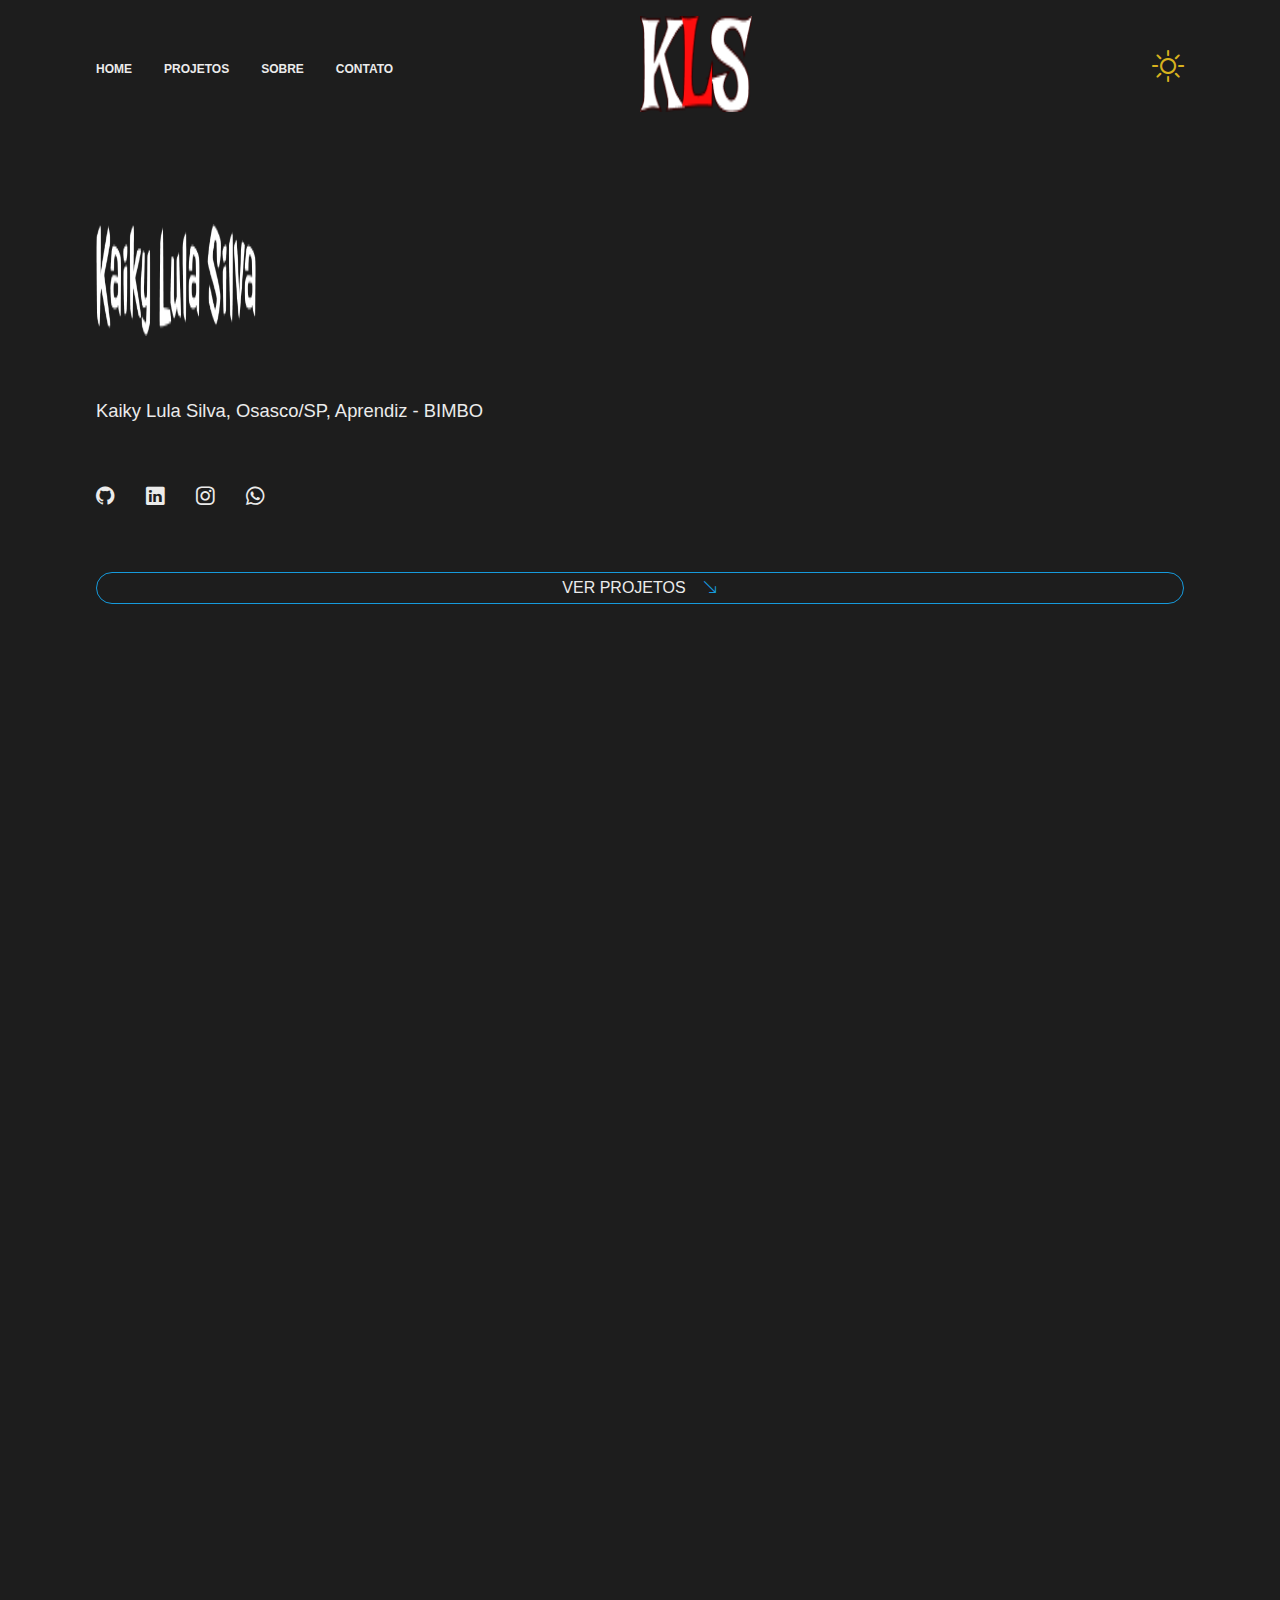
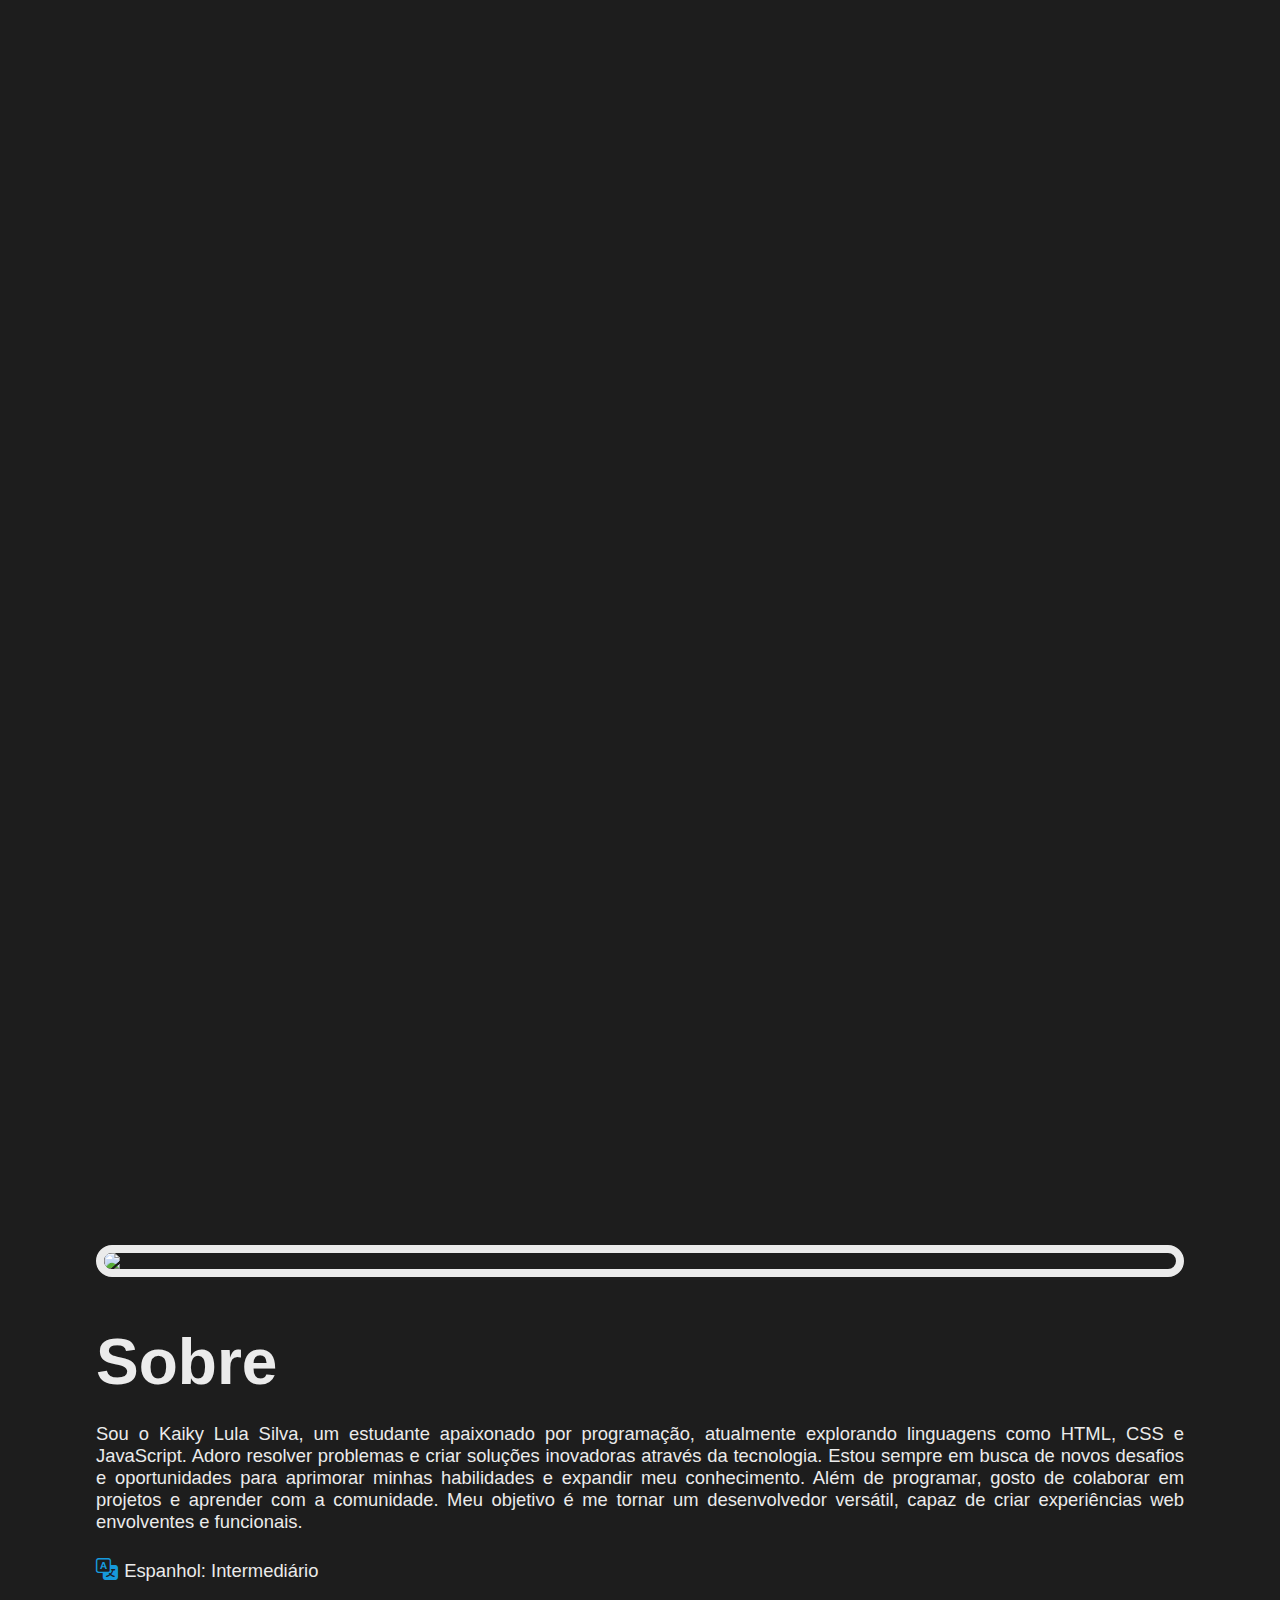
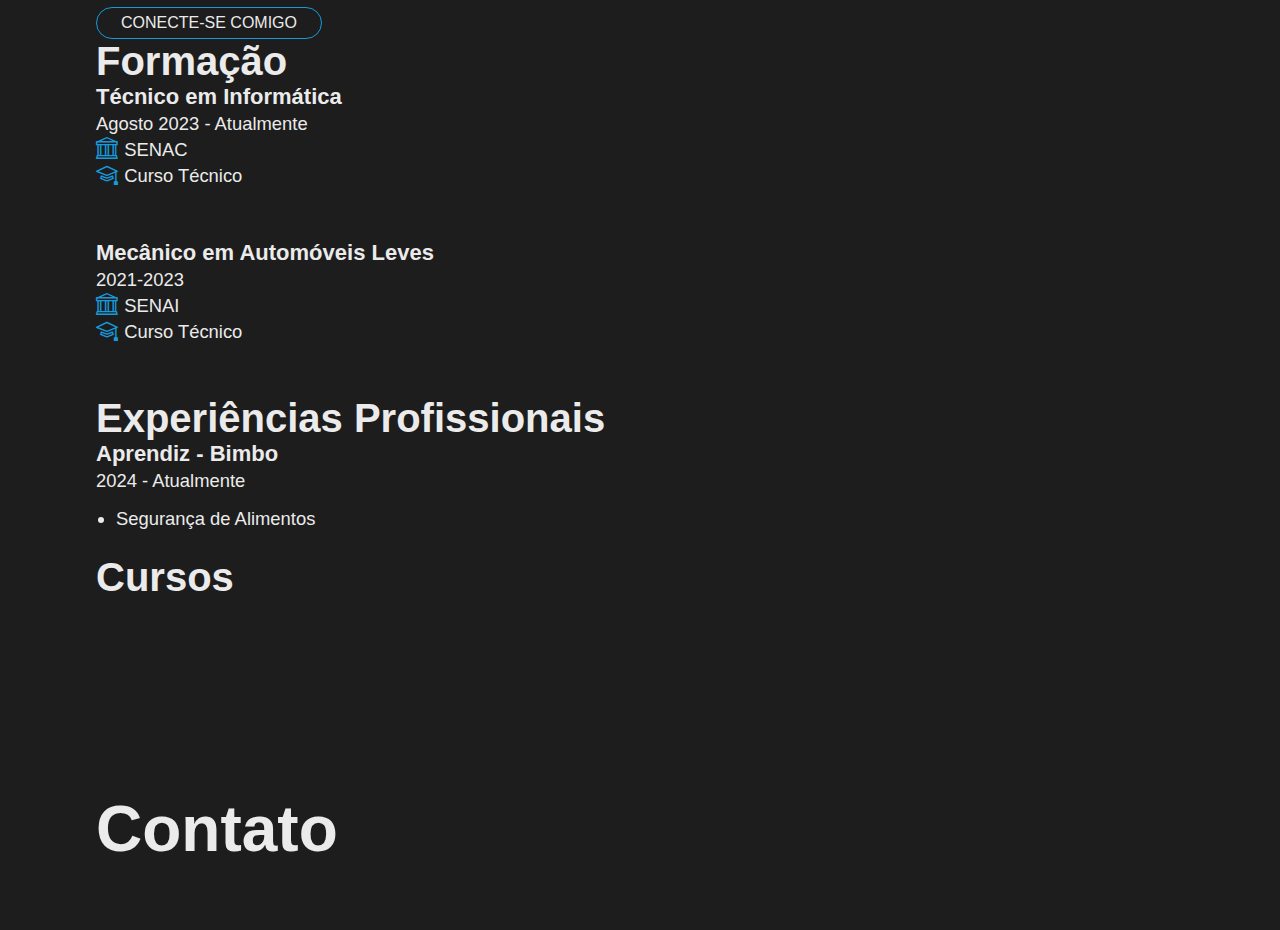
==== ThiagoSilva-main/ThiagoSilva-main/index.html @ 33fe90fb "Add files via upload" ====
<!DOCTYPE html>
<html lang="pt-br" data-theme="dark">

<head> <!-- Serve para colocar links  -->
  <meta charset="UTF-8" />
  <meta name="viewport" content="width=device-width, initial-scale=1.0" />
  <title>Kaiky Lula Silva🎭 | Meu website</title>
  <!-- style.css -->
  <link rel="stylesheet" href="css/estilo.css">
 
  <!-- ICONS -->
  <link rel="stylesheet" href="https://cdn.jsdelivr.net/npm/bootstrap-icons@1.11.3/font/bootstrap-icons.min.css">  <!-- bootstrap icons, aqui vinculei a plataforma do bootstrap, para utilizar os icones. Isso seria uma API. -->
  <!-- ICONS -->
  <link href='https://unpkg.com/boxicons@2.1.4/css/boxicons.min.css' rel='stylesheet'>
  <!-- AOS CSS -->
  <link href="https://unpkg.com/aos@2.3.1/dist/aos.css" rel="stylesheet">
</head>



<body>
  <header id="header">
    <!--Navegation-->

    <nav class="header-nav">
      <!-- Menu desktop, "nav" serve para criar um menu de navegação ou divisões de conteúdo . -->
      <ul class="menu menu-principal">
        <li class="menu-item">
          <a href="#home" class="menu-link">
            <span class="menu-text"> Home
            </span>
          </a>
        </li>

        <li class="menu-item">
          <a href="#projetos" class="menu-link">
            <span class="menu-text"> Projetos </span>
          </a>
        </li>

        <li class="menu-item">
          <a href="#sobre" class="menu-link">

            <span class="menu-text"> Sobre

            </span>
          </a>

        </li>

        <li class="menu-item">
          <a href="#contato" class="menu-link">
            <span class="menu-text"> Contato

            </span>
          </a>

        </li>



      </ul>
      <!-- Apertando ALT, SHIFT, A(COMANDO DE COMENTARIO) -->
    </nav>
    <!-- Fim header -->

    <!-- LOGO -->
    <div class="header-logo">
      <a href="#home">
        <img class="logo" src="Imagens/KLS (1).png" alt="Logo de imagem branca nada importante aqui">
      </a>
    </div>

    <div class="header-toggle">
      <i id="toggleTheme" class="bi bi-sun"> </i>
    </div>
  </header> <!-- fim cabeçalho -->

  <!-- menu mobile -->
  <nav class="nav-mobile">
    <ul class="menu menu-mobile">

      <li class="menu-item">
        <a href="" class="menu-link active">
          <i class="menu-icon bi bi-house-door"> </i>
          <span class="menu-text"> Home </span>
        </a>
      </li>



      <li class="menu-item">
        <a href="#projetos" class="menu-link">
          <i class="menu-icon bi bi-window-stack"> </i>
          <span class="menu-text"> Projetos </span>
        </a>
      </li>

      <li class="menu-item">
        <a href="#sobre" class="menu-link">
          <i class="menu-icon bi bi-person"> </i>
          <span class="menu-text"> Sobre </span>
        </a>
      </li>

      <li class="menu-item">
        <a href="" class="menu-link">
          <i class="menu-icon bi-telephone"> </i>
          <span class="menu-text"> Contato </span>
        </a>
      </li>

    </ul>
  </nav> <!-- Fim menu mobile. Nav serve para criar um menu de navegação ou divisões de conteúdo -->


  <main id="home"> <!--menu principal ou resumo-->
    <div class="header-logo">


    </div>

    <div class="main-content">
      <img class="main-content" src="Imagens/Kaiky Lula Silva.png"
        alt="Logo de imagem branca nada importante aqui">
      </a>
    </div>
    <!--Titulo e slogan-->
    <p>Kaiky Lula Silva, Osasco/SP, Aprendiz - BIMBO</p>

    <ul class="menu menu-social">



      <li>
        <a href="https://github.com/Kazinn-69/kaiky_lula" target="_blank">
          <!--  o "Target" serve para entrar em um link externo -->
          <i class="menu-github bi bi-github">

          </i> <!-- esse "i" é para colocar ícone
 -->

        </a>
      </li>


      <li>
        <a href="https://www.linkedin.com/in/thiago-matos-811953272" target="_blank">
          <i class="menu-linkedin bi bi-linkedin">
          </i>
        </a>
      </li>


      <li>
        <a href="https://www.instagram.com/kzin.yzo/" target="_blank">
          <i class="menu-insta bi bi-instagram">

          </i>

        </a>
      </li>

      <li>
        <a href="https://wa.me/+5511970584812" target="_blank">
          <i class="menu-whatsapp bi bi-whatsapp">

          </i>

        </a>
      </li>
    </ul> <!-- Fim Redes Sociais -->

    <a href="#projetos">

      <button class="btn btn-primary "><!--  "btn" é para todos botões receberem a mesma função
Ver Projetos -->
        <span>Ver Projetos</span> <!--"span" é para colocar pequenos textos
-->
        <i class="bi bi-arrow-down-right"></i>
      </button>
    </a>

    <div class="video">
      <iframe src="https://www.youtube.com/embed/a63jpBsVZYw?si=Q94u4FNM7-IfhtXP" title="YouTube video player"
        frameborder="0"
        allow="accelerometer; autoplay; clipboard-write; encrypted-media; gyroscope; picture-in-picture; web-share"
        referrerpolicy="strict-origin-when-cross-origin" allowfullscreen></iframe>

    </div>

    </div>


  </main>
  <section id="projetos" class="projetos">
    <h2 data-aos="fade-right" data-aos-offset="600" data-aos-easing="ease-in-sine"> Projetos </h2>

    <div class="projetos-container">

      <!-- primeiro projeto -->
      <div class="projeto-card ">

        <img data-aos="fade-right" data-aos-offset="500" data-aos-easing="ease-in-sine"
          src="Imagens/projetos/games-store.jpg" alt="" class="card-cover">

        <div class="card-body" data-aos="fade-right" data-aos-offset="300" data-aos-easing="ease-in-sine">

          <h3 class="card-title"> Store of the Games</h3>

          <p class="card-item"> Loja de Games Online </p>

          <ul class="card-lista">


            <ol class="card-item">
              <i class="bi bi-nintendo-switch bi-ni"></i>
              Jogos Nintendo Switch
            </ol>

            <ol class="card-item">
              <i class="bi bi-playstation bi-ps"></i>
              Jogos PS5
            </ol>

            <ol class="card-item">
              <i class="bi bi-xbox bi-x"></i>
              Jogos XBOX Series X
            </ol>


          </ul>

          <div class="card-button">

            <button class="btn btn-primary">

              <a href="https://store.steampowered.com/?l=portuguese" target="_blank">
                <!-- aqui é responsável por abrir uma nova guia ao clicar no botão -->
                <span>Ver Loja</span>
                <i class="bi bi-arrow-up-right"> </i>
              </a>

            </button>

            <button class="btn">
              <a href="https://github.com/Kazinn-69/kaiky_lula" target="_blank">
                <span>Repositório</span>
              </a>
            </button>

          </div> <!-- fim card button -->


        </div> <!-- fim card body -->

      </div> <!-- fim do projeto 1 -->


      <!-- segundo projeto -->
      <div class="projeto-card card-reverse" data-aos="fade-right" data-aos-offset="500" data-aos-easing="ease-in-sine">

        <img src="Imagens/projetos/josisbox.jpg" alt="" class="card-cover">

        <div class="card-body">

          <h3 class="card-title"> Bo0ks Store</h3>

          <p class="card-item"> Loja online de venda de livros. </p>

          <ul class="card-lista">

            <ol class="card-item">
              <i class="bi bi-book bi-b"></i>
              Diário de um banana
            </ol>

            <ol class="card-item">
              <i class="bi bi-book bi-l"></i>
              Lovecraft
            </ol>

            <ol class="card-item">
              <i class="bi bi-magic bi-h"></i>
              Harry Potter
            </ol>


          </ul>

          <div class="card-button">

            <button class="btn btn-primary">

              <a href="https://www.amazon.com.br/Livros/b/?ie=UTF8&node=6740748011&ref_=nav_cs_books&discounts-widget=%2522%257B%255C%2522state%255C%2522%253A%257B%255C%2522refinementFilters%255C%2522%253A%257B%257D%257D%252C%255C%2522version%255C%2522%253A1%257D%2522"
                target="_blank"> <!-- aqui é responsável por abrir uma nova guia ao clicar no botão -->
                <span>Ver Catálogo</span>
                <i class="bi bi-arrow-up-right"> </i>
              </a>

            </button>

            <button class="btn">
              <a href="https://github.com/Kazinn-69/kaiky_lula" target="_blank">
                <span>Repositório</span>
              </a>
            </button>

          </div> <!-- fim card button -->


        </div> <!-- fim card body -->

      </div> <!-- fim do projeto 2 -->
      <!-- primeiro projeto -->
      <div class="projeto-card" data-aos="fade-right" data-aos-offset="500" data-aos-easing="ease-in-sine">

        <img src="Imagens/Captura de tela.png" alt="" class="card-cover">


        <div class="card-body">

          <h3 class="card-title"> Portifólio pessoal</h3>

          <p class="card-item">Meu Portifólio</p>

          <ul class="card-lista">


            <ol class="card-item">
              <i class="bi bi-nintendo-switch bi-ni"></i>
              Programador de C++
            </ol>

            <ol class="card-item">
              <i class="bi bi-playstation bi-ps"></i>
              Programador de Design website (HTML e CSS)
            </ol>

            <ol class="card-item">
              <i class="bi bi-xbox bi-x"></i>
              Programador de python
            </ol>


          </ul>

          <div class="card-button">

            <button class="btn btn-primary">

              <a href="https://store.steampowered.com/?l=portuguese" target="_blank">
                <!-- aqui é responsável por abrir uma nova guia ao clicar no botão -->
                <span>Ver Loja</span>
                <i class="bi bi-arrow-up-right"> </i>
              </a>

            </button>

            <button class="btn">
              <a href="https://github.com/Kazinn-69/kaiky_lula" target="_blank">
                <span>Repositório</span>
              </a>
            </button>

          </div> <!-- fim card button -->


        </div> <!-- fim card body -->

      </div> <!-- fim do projeto 3 -->

    </div> <!-- fim projeto container -->

  </section>


  <section id="sobre" class="sobre">

    <img class="sobre-logo" src="Imagens/3d-rendering-kid-playing-digital-game.jpg">

    <div class="sobre-descricao">




    </div>

    <h2> Sobre </h2>
    <p>Sou o Kaiky Lula Silva, um estudante apaixonado por programação, atualmente explorando linguagens como HTML, CSS e
      JavaScript. Adoro resolver problemas e criar soluções inovadoras através da tecnologia. Estou sempre em busca de
      novos desafios e oportunidades para aprimorar minhas habilidades e expandir meu conhecimento. Além de programar,
      gosto de colaborar em projetos e aprender com a comunidade. Meu objetivo é me tornar um desenvolvedor versátil,
      capaz de criar experiências web envolventes e funcionais.</p>
    <div class="sobre-icones">
      <i class="bi bi-translate"> </i>
      <span> Espanhol: Intermediário </span>
    </div>

    <div class="descricao-button">

      <a href="https://wa.me/+5511970584812" target="_blank">
        <button class="btn btn-primary">
          <span> Conecte-se Comigo </span>
        </button>
      </a>
      <article class="sobre-conteudo2">

        <div class="col1"> <!-- coluna1 vertical -->

          <div class="row1"> <!-- linhas1/horizontal -->

            <h3>Formação</h3>
            <h4>Técnico em Informática</h4>
            <span>Agosto 2023 - Atualmente</span>

            <div class="sobre-icones"></div>
            <i class="bi bi-bank"></i>
            <span>SENAC</span>

            <div class="sobre-icones">
            <i class="bi bi-mortarboard"></i> <!-- esse "i class" serve para puxar o ícone la do bootstrap -->
            <span>Curso Técnico</span>
            
          </div>
          <br> <br>

<!-- outra formação -->
            <h4>Mecânico em Automóveis Leves</h4>
            <span>2021-2023</span>

            <div class="sobre-icones">
              <i class="bi bi-bank"></i>
              <span>SENAI</span>
            </div>

            <div class="sobre-icones">
              <i class="bi bi-mortarboard"></i> <!-- esse "i class" serve para puxar o ícone la do bootstrap -->
              <span>Curso Técnico</span>
            </div>
            <br> <br>

          </div> <!-- fim row1 -->

          <div class="row2">
            <h3>Experiências Profissionais</h3>

            <h4>Aprendiz - Bimbo</h4>
            <span>2024 - Atualmente</span>

<ul class="sobre-lista">
  <li class="sobre-item">Segurança de Alimentos</li>
</ul>

          </div>

        </div> <!-- fim coluna1 -->
        <div class="col2">
          
          <h3>Cursos</h3>

          
        </div>

      </article> <!-- fim sobre conteudo2 -->

    </div>
  </section>


  <section id="contato" class="contato">
    <h2> Contato</h2>
  </section>


  <!-- AOS JS -->
  <script src="https://unpkg.com/aos@2.3.1/dist/aos.js"></script>
  <script src="js/script.js"></script>
</body>

</html>
---- ThiagoSilva-main/ThiagoSilva-main/css/estilo.css ----
:root,
:root[data-theme="dark"] {
    --primary-color: #ebebeb;
    /* color = texto */
    --primary-bg: #1d1d1d;
    /* bg = fundo */
    --hover-menu: #898989;
    --icon-color: #169adc;
    --icone-tema: #d7b21e;
    --cor-titulo: #169adc;
    --cor-texto: black;
}


:root[data-theme="light"] {
    --primary-color: #1d1d1d;
    --primary-bg: #ebebeb;
    --hover-menu: #898989;

}

body {
    background: var(--primary-bg);
    /* fundo */
    color: var(--primary-color);
    font-family: Verdana, Geneva, Tahoma, sans-serif;
    font-size: 22px;
}

html[data-theme="light"] .logo {
    filter: invert(0);
}

/* alterando a cor do logo após ficar claro ou escuro */

a {
    text-decoration: none;
    color: var(--primary-color);
}

a:hover {
    color: var(--hover-menu)
}

i {
    color: var(--icon-color);
}

p,
span,
li {
    font-size: 1rem;
}

p {
    text-align: justify;
}

/* Reset CSS  */
* {
    margin: 0;
    padding: 0;
    box-sizing: border-box;
    list-style: none;
}

/* fim reset  */

/* header  */
#header {
    display: flex;
    flex-flow: row wrap;
    /* Coloca o conteúdo em linha e permite a quebra de linha. */
    justify-content: space-between;
    /* Os itens dentro do container flexível serão distribuídos de maneira uniforme ao longo do eixo principal, com espaços iguais entre eles.  */
    align-items: center;
    width: 100%;
    padding: 0.5rem 1rem;
    z-index: 2;
    background: var(--primary-bg);
}

/* .header-logo .logo */
.logo {
    /* img */
    width: 7rem;
    /* comprimento */
    height: 6rem;
    /* altura  */
}

.header-toggle {
    display: flex;
    justify-content: flex-end;
}

#toggleTheme {
    color: var(--icone-tema);
    font-size: 2rem;
    cursor: pointer;
}

.menu {
    /* UL */
    display: flex;
    align-items: center;
    background: var(--primary-bg);
    gap: 1rem;
}

.menu-item {
    width: 100%;
}

/* .menu-link {
    display: flex;
    align-items: center;
    gap: .5rem; 
} */

.header-nav {
    display: none;
}


/* Menu Mobile */

.menu-mobile {
    width: 100vw;
    /*V W = Viewport Width */
    position: fixed;
    bottom: 0;
    justify-content: space-between;
    border-top: 1px solid red;
    z-index: 99999;
}

.menu-mobile .menu-link {
    flex-direction: column;
    justify-content: center;
    padding: 0.5rem 1rem;
}

.menu-link.active .menu-icon,
/* definir a cor do icone, esses links mostrarão as cores so quando passar o mouse por cima.*/
.menu-link.active .menu-text,
.menu-link:hover .menu-icon,
/* Passar o mouse por cima e aparece cor */
.menu-link:hover .menu-text {
    color: #169adc;
    /* cor de link */
}

.menu-icon,
.menu-text {
    color: var(--primary-color);
    font-weight: 600;
}

.menu-icon {
    font-size: 1.5rem;
}


.menu-text {
    font-size: 0.75rem;
    text-transform: uppercase;
    /* aqui é para ser caixa alta
     */
}

.menu-principal {
    gap: 2rem;
    /* deixa espaçamento entre os menus/icones. Nos elementos em geral. */
}

.menu-social {
    gap: 2rem;
}

.menu-social .menu-insta {
    color: var(--primary-color);
}

.menu-social .menu-insta:hover {
    color: orange;
}

.menu-social .menu-linkedin {
    color: var(--primary-color);
}

.menu-social .menu-linkedin:hover {
    color: #169adc;
}

.menu-social .menu-whatsapp {
    color: var(--primary-color);
}

.menu-social .menu-whatsapp:hover {
    color: greenyellow
}

.menu-social .menu-github {
    color: var(--primary-color);
}

.menu-social .menu-github:hover {
    color: purple;
}

.btn {
    /* aqui estou personalizando o botão do "ver projetos" */
    display: flex;
    justify-content: center;
    align-items: center;
    gap: 1rem;
    background: transparent;
    border-radius: 3rem;
    color: var(--primary-color);
    border: none;
    padding: 0.5rem 1.5rem;
    cursor: pointer;
    width: 100%;
    height: 2rem;
}

.btn:hover {
    transform: scale(1.05);
    transition: ease-in-out 0.5;
    /* aq demora um tempo para dar um zoom no botão. */
}

.btn span,
.btn i {
    font-size: 1rem;
    text-transform: uppercase;
}

.btn-primary span {
    color: var(--primary-color);
}

.btn-primary {
    border: 1px solid var(--icon-color);
}

/* main */
#home {
    display: flex;
    flex-direction: column;
    gap: 4rem;
}

.main-content {
    display: flex;
    flex-direction: column;
    gap: .5rem;
    width: 10rem;
    height: 7rem;
    
    
}

.video iframe {
    width: 100%;
    aspect-ratio: 16/9;
    /* comprimento por altura */
}

#home,
.projetos,
.sobre,
.contato {
    padding: 2.5rem 1rem;
}

/* Responsividade 
Responsivo
*/

/* projetos */
.projetos {
    display: flex;
    flex-direction: column;
    gap: 2rem;
}

.projetos-container {
    display: flex;
    flex-direction: column;
    gap: 4rem;


}

.projeto-card {
    display: flex;
    flex-direction: column;
    gap: 2rem;
}

.card-cover {
    /* imagens de projetos */
    display: flex;
    flex-direction: column;
    justify-content: flex-end;
    align-items: flex-start;
    gap: 1rem;

}

.card-title {
    /* o card title está se referindo ao h3 */
    /* titulo das fotos */
    font-size: 2rem;
    color: var(--cor-titulo);
    font-weight: 100;

}

.card-descricao {
    color: var(--cor-texto);
    /* font-size: ;
    font-family: ; */
}

.card-lista,
.sobre-lista {

    margin-left: 1.25rem;
    /* margem para a esquerda */
    margin-top: 15px;
    margin-bottom: 25px;
}

.card-item,
.sobre-item {

    list-style: disc;
    /* personaliza lista ou add icones na frente das lista */
    margin-top: 5px;
}

.bi-ps {
    margin-left: -1rem;
    color: var(--cor-titulo);
    /* aqui eu alterei a cor do icone do playstation, tive que adicionar o bi-ps no html quando fui inserir o icone do ps */

}

.bi-ni {
    color: red;
    margin-left: -1rem;
}

.bi-x {
    color: greenyellow;
    margin-left: -1rem;
}

.bi-b {
    color: yellow;
    margin-left: -1rem;
}

.bi-l {
    color: goldenrod;
    margin-left: -1rem;
}

.bi-h {
    color: gray;
    margin-left: -1rem;
}

.card-button,
.card-descricao {

    display: flex;
    flex-flow: row wrap;
    justify-content: flex-start;
}

.card-button .btn {
    padding: .65rem 1.25rem;
    margin-top: 15px;
}

.card-button .btn span {
    font-size: 1rem;
}



.projetos .btn {
    width: auto;
    margin: auto;
}

/* Sobre */

.sobre{
    display: flex;
    flex-direction: column;
    gap: 1.5rem;
}

.sobre-logo {
    width: 100%;
    object-fit: cover;
    object-position: center;
    pointer-events: none;
    border-radius: 50rem;
    border: 8px solid var(--primary-color) ;
}

/* responsividade aqui */
@media (min-width: 768px) {

    /* min widht é a partir de 768 que ele irá funcionar */
    #header {
        position: fixed;
        padding: 1rem 6rem;
    }

    .nav-mobile {
        display: none;
    }

    .header-nav {
        display: flex;
    }

    .header-nav,
    .header-toggle {
        min-width: 17%;
        /*  aqui está recuando a logo */
    }


    h1 {
        font-size: 5rem;
    }

    h2 {}

    h3 {}

    #home,
    .projetos,
    .sobre,
    .contato {
        padding: 8rem 6rem 4rem 6rem;
    }
}

/* fim do 768px */

@media (min-width: 992px) {
    .projeto-card {
        flex-direction: row;
    }

    .card-reverse {
        /*  aqui estou alterando a posição de uma imagem do projetos. */
        flex-direction: row-reverse; /* inverte as linhas, pega o que tá no começo e joga pro final */
        justify-content: space-between;
    }

    .card-cover {
        width: 55%;
    }
}

/* fim 992px */

@media(min-width: 1200px) {

    h2 {
        font-size: 4rem;
    }

    h3 {
        font-size: 2.5rem;
    }

    #home {
        padding: 10rem 6rem 2rem;
    }

    .main-content .btn {
        width: auto;
    }

    p,
    span,
    li {
        /* padronizando todos texto de p, span e lista */
        font-size: 1.15rem;
    }

    .card-button .btn,
    .descricao-button .btn {
        width: auto;
    }
}

/*  fim 1200px  */

@media (min-width: 1400px) {
    h1 {
        font-size: 6.25rem;
    }

    h2 {
        font-size: 4.5rem;
    }

    h3 {
        font-size: 3.25rem;
    }

    .header {
        padding: 12rem 15rem 2rem;
    }

    .projetos,
    .sobre,
    .contato {
        padding: 10rem 15rem 4rem;
    }
}
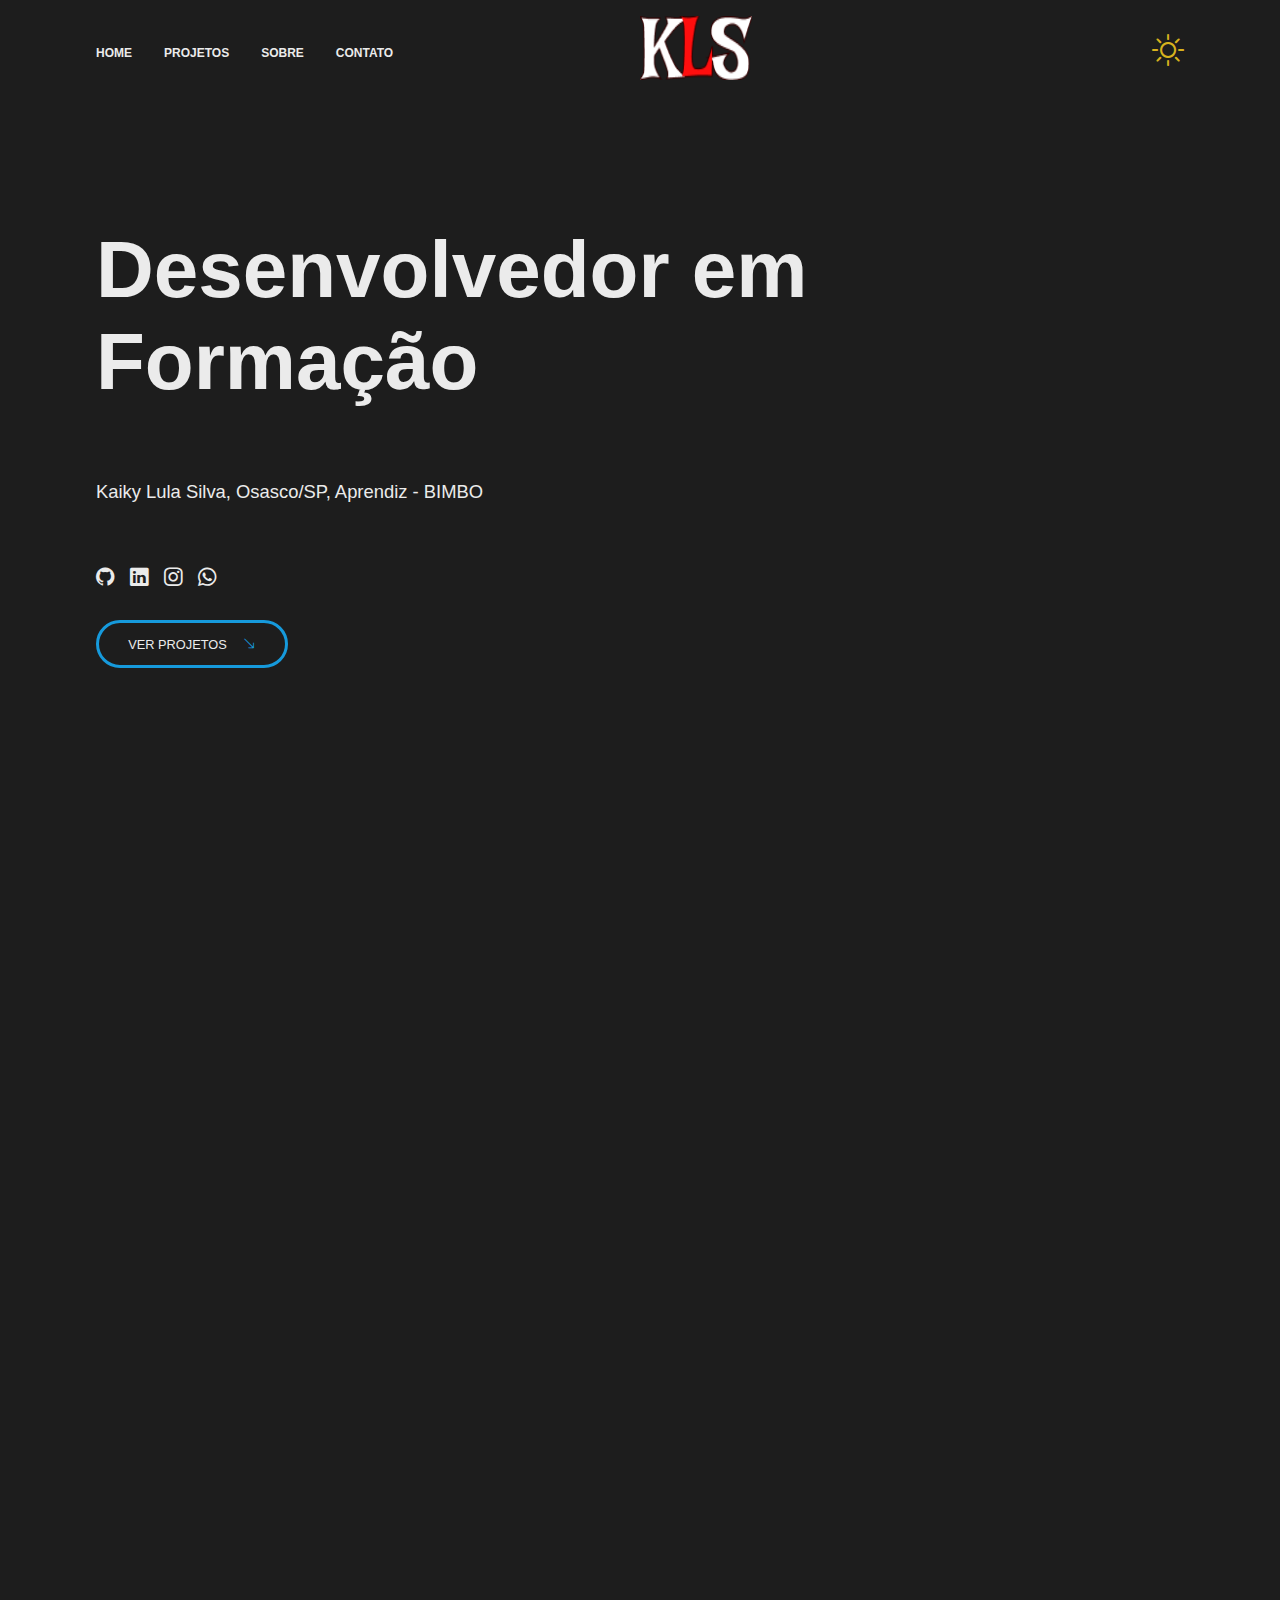
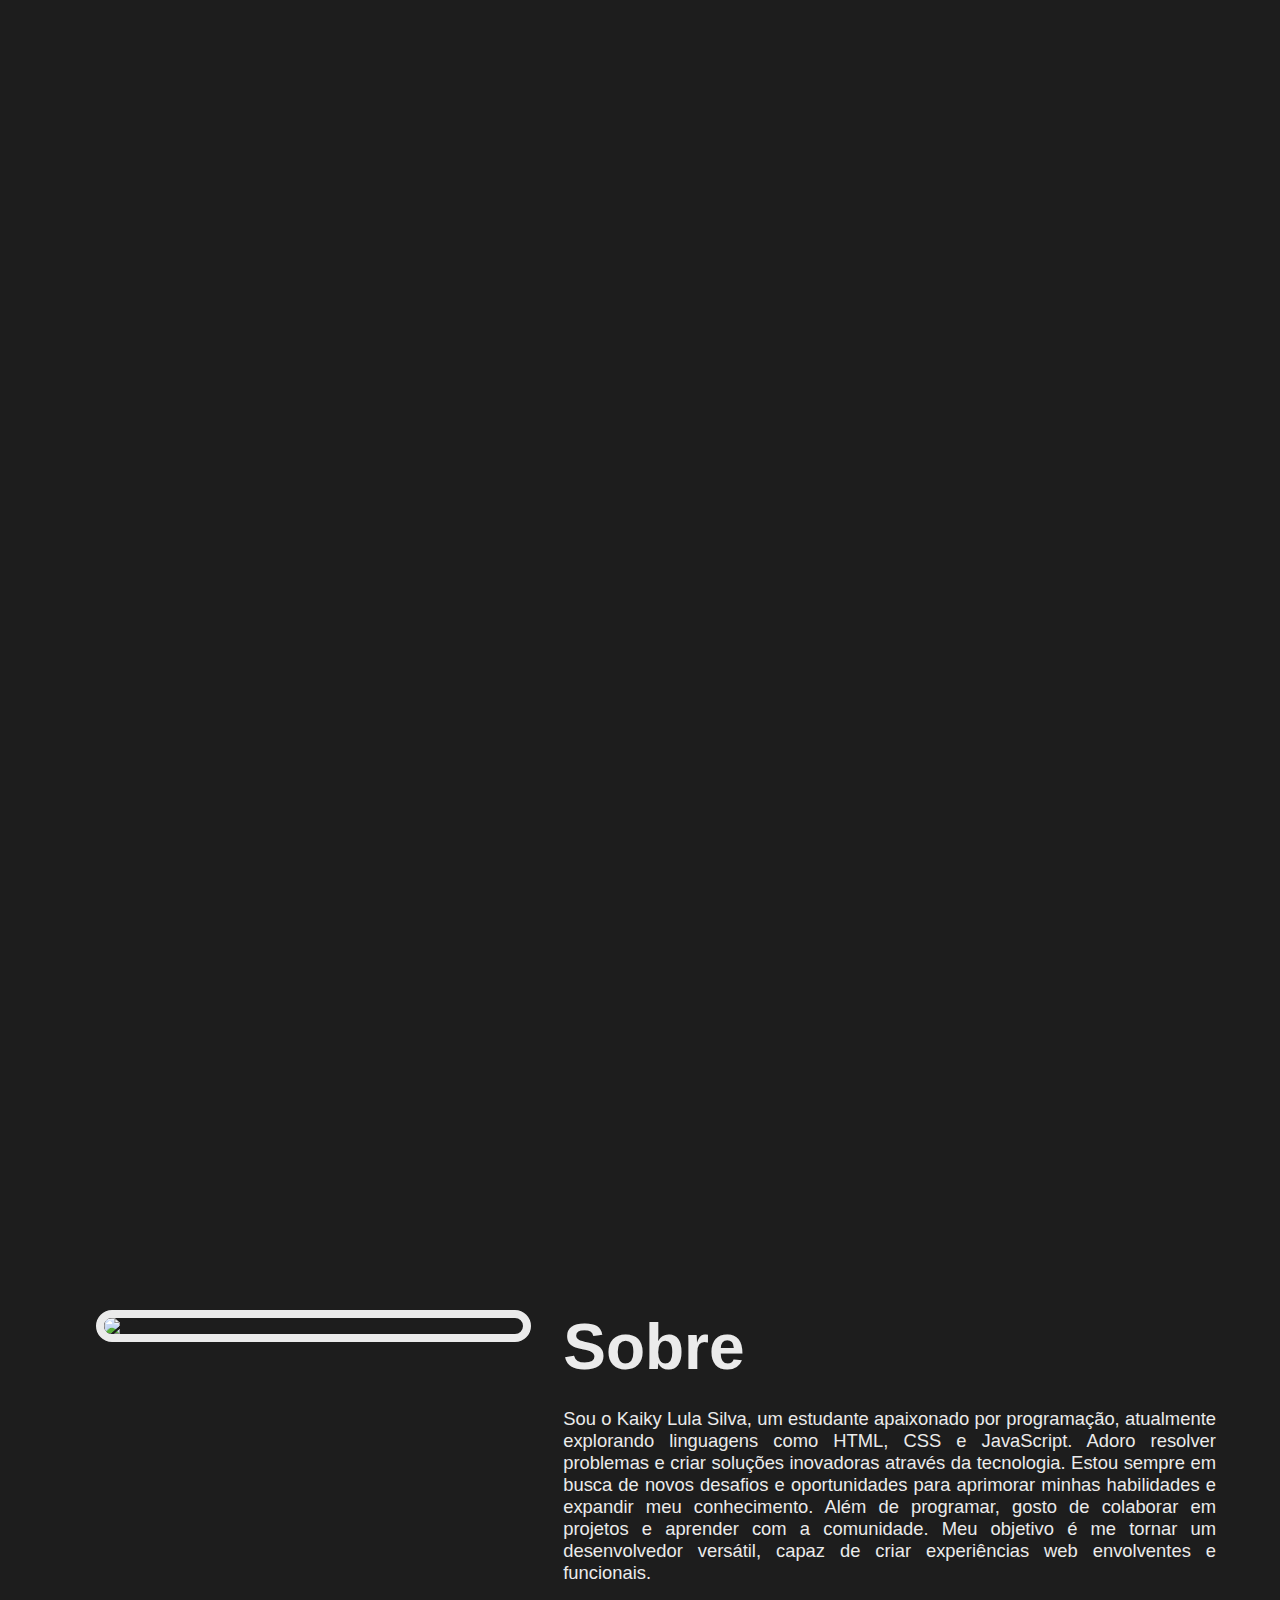
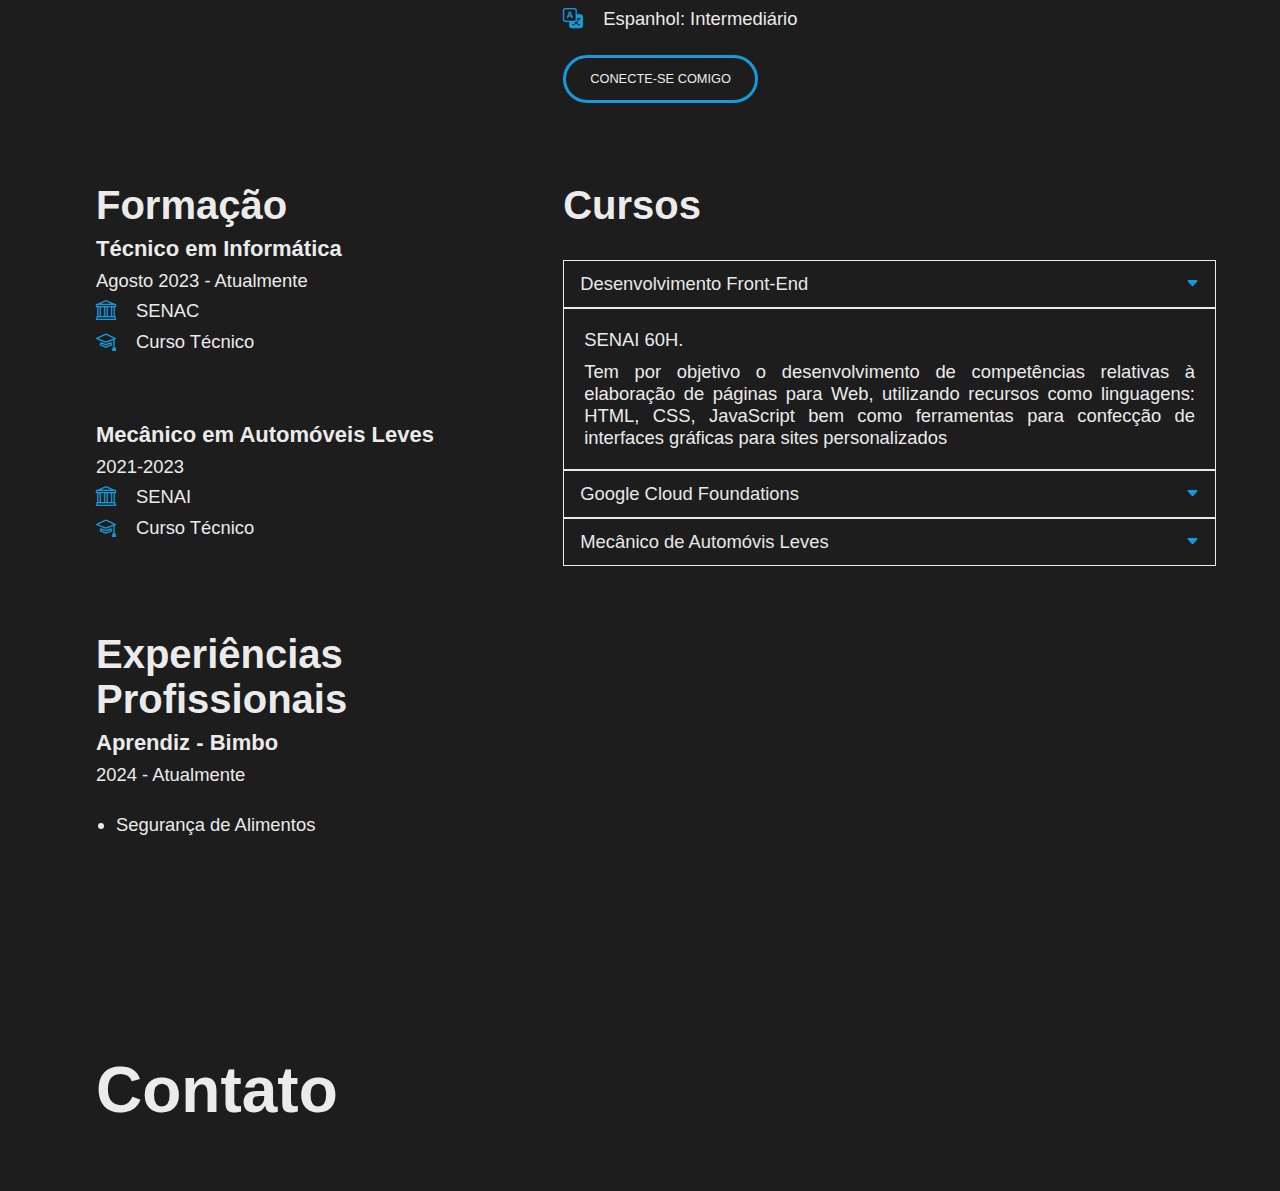
==== commit a742eee1: "update 26/10/24" ====
--- a/ThiagoSilva-main/ThiagoSilva-main/index.html
+++ b/ThiagoSilva-main/ThiagoSilva-main/index.html
@@ -7,14 +7,19 @@
   <title>Kaiky Lula Silva🎭 | Meu website</title>
   <!-- style.css -->
   <link rel="stylesheet" href="css/estilo.css">
- 
+
   <!-- ICONS -->
-  <link rel="stylesheet" href="https://cdn.jsdelivr.net/npm/bootstrap-icons@1.11.3/font/bootstrap-icons.min.css">  <!-- bootstrap icons, aqui vinculei a plataforma do bootstrap, para utilizar os icones. Isso seria uma API. -->
+  <link rel="stylesheet" href="https://cdn.jsdelivr.net/npm/bootstrap-icons@1.11.3/font/bootstrap-icons.min.css">
+  <!-- bootstrap icons, aqui vinculei a plataforma do bootstrap, para utilizar os icones. Isso seria uma API. -->
   <!-- ICONS -->
   <link href='https://unpkg.com/boxicons@2.1.4/css/boxicons.min.css' rel='stylesheet'>
   <!-- AOS CSS -->
   <link href="https://unpkg.com/aos@2.3.1/dist/aos.css" rel="stylesheet">
+  <link rel="preconnect" href="https://fonts.googleapis.com">
+<link rel="preconnect" href="https://fonts.gstatic.com" crossorigin>
+<link href="https://fonts.googleapis.com/css2?family=Frijole&display=swap" rel="stylesheet">
 </head>
+
 
 
 
@@ -121,9 +126,8 @@
     </div>
 
     <div class="main-content">
-      <img class="main-content" src="Imagens/Kaiky Lula Silva.png"
-        alt="Logo de imagem branca nada importante aqui">
-      </a>
+      <h1> Desenvolvedor em Formação</h1>
+      
     </div>
     <!--Titulo e slogan-->
     <p>Kaiky Lula Silva, Osasco/SP, Aprendiz - BIMBO</p>
@@ -145,7 +149,7 @@
 
 
       <li>
-        <a href="https://www.linkedin.com/in/thiago-matos-811953272" target="_blank">
+        <a href="https://br.linkedin.com/in/kaiky-lula" target="_blank">
           <i class="menu-linkedin bi bi-linkedin">
           </i>
         </a>
@@ -377,92 +381,157 @@
 
   <section id="sobre" class="sobre">
 
-    <img class="sobre-logo" src="Imagens/3d-rendering-kid-playing-digital-game.jpg">
-
-    <div class="sobre-descricao">
-
-
-
-
-    </div>
-
-    <h2> Sobre </h2>
-    <p>Sou o Kaiky Lula Silva, um estudante apaixonado por programação, atualmente explorando linguagens como HTML, CSS e
-      JavaScript. Adoro resolver problemas e criar soluções inovadoras através da tecnologia. Estou sempre em busca de
-      novos desafios e oportunidades para aprimorar minhas habilidades e expandir meu conhecimento. Além de programar,
-      gosto de colaborar em projetos e aprender com a comunidade. Meu objetivo é me tornar um desenvolvedor versátil,
-      capaz de criar experiências web envolventes e funcionais.</p>
-    <div class="sobre-icones">
-      <i class="bi bi-translate"> </i>
-      <span> Espanhol: Intermediário </span>
-    </div>
-
-    <div class="descricao-button">
-
-      <a href="https://wa.me/+5511970584812" target="_blank">
-        <button class="btn btn-primary">
-          <span> Conecte-se Comigo </span>
-        </button>
-      </a>
-      <article class="sobre-conteudo2">
-
-        <div class="col1"> <!-- coluna1 vertical -->
-
-          <div class="row1"> <!-- linhas1/horizontal -->
-
-            <h3>Formação</h3>
-            <h4>Técnico em Informática</h4>
-            <span>Agosto 2023 - Atualmente</span>
-
-            <div class="sobre-icones"></div>
-            <i class="bi bi-bank"></i>
-            <span>SENAC</span>
-
-            <div class="sobre-icones">
+    <article class="sobre-conteudo1">
+
+
+      <img class="sobre-logo" src="Imagens/3d-rendering-kid-playing-digital-game.jpg">
+
+      <div class="sobre-descricao">
+
+        <h2> Sobre </h2>
+        <p>Sou o Kaiky Lula Silva, um estudante apaixonado por programação, atualmente explorando linguagens como HTML,
+          CSS e
+          JavaScript. Adoro resolver problemas e criar soluções inovadoras através da tecnologia. Estou sempre em busca
+          de
+          novos desafios e oportunidades para aprimorar minhas habilidades e expandir meu conhecimento. Além de
+          programar,
+          gosto de colaborar em projetos e aprender com a comunidade. Meu objetivo é me tornar um desenvolvedor
+          versátil,
+          capaz de criar experiências web envolventes e funcionais.</p>
+        <div class="sobre-icones">
+          <i class="bi bi-translate"> </i>
+          <span> Espanhol: Intermediário </span>
+        </div>
+
+        <div class="descricao-button">
+
+          <a href="https://wa.me/+5511970584812" target="_blank">
+            <button class="btn btn-primary">
+              <span> Conecte-se Comigo </span>
+            </button>
+          </a>
+        </div>
+      </div>
+    </article>
+    <article class="sobre-conteudo2">
+
+      <div class="col1"> <!-- coluna1 vertical -->
+
+        <div class="row1"> <!-- linhas1/horizontal -->
+
+          <h3>Formação</h3>
+          <h4>Técnico em Informática</h4>
+          <span>Agosto 2023 - Atualmente</span>
+
+          <div class="sobre-icones">
+          <i class="bi bi-bank"></i>
+          <span>SENAC</span>
+        </div>
+          <div class="sobre-icones">
             <i class="bi bi-mortarboard"></i> <!-- esse "i class" serve para puxar o ícone la do bootstrap -->
             <span>Curso Técnico</span>
-            
+
           </div>
           <br> <br>
 
-<!-- outra formação -->
-            <h4>Mecânico em Automóveis Leves</h4>
-            <span>2021-2023</span>
-
-            <div class="sobre-icones">
-              <i class="bi bi-bank"></i>
-              <span>SENAI</span>
+          <!-- outra formação -->
+          <h4>Mecânico em Automóveis Leves</h4>
+          <span>2021-2023</span>
+
+          <div class="sobre-icones">
+            <i class="bi bi-bank"></i>
+            <span>SENAI</span>
+          </div>
+
+          <div class="sobre-icones">
+            <i class="bi bi-mortarboard"></i>
+            <!-- esse "i class" serve para puxar o ícone la do bootstrap. o "I" significa icone. -->
+            <span>Curso Técnico</span>
+          </div>
+          <br> <br>
+
+        </div> <!-- fim row1 -->
+
+        <div class="row2">
+          <h3>Experiências Profissionais</h3>
+
+          <h4>Aprendiz - Bimbo</h4>
+          <span>2024 - Atualmente</span>
+
+          <ul class="sobre-lista">
+            <li class="sobre-item">Segurança de Alimentos</li>
+          </ul>
+
+        </div>
+
+      </div> <!-- fim coluna1 -->
+      <div class="col2">
+
+        <h3>Cursos</h3>
+        <div class="accordion">
+
+          <!-- pergunta1 -->
+          <div class="accordion-item active">
+
+            <!-- pergunta -->
+            <button class="accordion-header start">
+              <span> Desenvolvimento Front-End</span>
+              <i class="bi bi-caret-down-fill"></i>
+            </button>
+
+            <!-- Resposta -->
+            <div class="accordion-body">
+            <p>SENAI 60H.</p>
+            <p>Tem por objetivo o desenvolvimento de competências relativas à elaboração de páginas para Web, utilizando
+              recursos como linguagens: HTML, CSS, JavaScript bem como ferramentas para confecção de interfaces gráficas
+              para sites personalizados</p> 
             </div>
 
-            <div class="sobre-icones">
-              <i class="bi bi-mortarboard"></i> <!-- esse "i class" serve para puxar o ícone la do bootstrap -->
-              <span>Curso Técnico</span>
+
+          </div>
+
+          <div class="accordion-item ">
+
+            <button class="accordion-header start">
+              <span> Google Cloud Foundations</span>
+              <i class="bi bi-caret-down-fill"></i>
+            </button>
+
+            <!-- Resposta -->
+            <div class="accordion-body">
+            <p>SENAI 40H.</p>
+            <p>Tem por objetivo preparar o estudante para certificações Cloud Digital Leader, permitindo articular os
+              recursos dos principais produtos e serviços do Google Cloud, desenvolvendo capacidades que possibilitem ao
+              concluinte implementar serviços de armazenamento e análise de dados, utilizando as principais tecnologias
+              da área disponíveis nos serviços de nuvem.</p> 
             </div>
-            <br> <br>
-
-          </div> <!-- fim row1 -->
-
-          <div class="row2">
-            <h3>Experiências Profissionais</h3>
-
-            <h4>Aprendiz - Bimbo</h4>
-            <span>2024 - Atualmente</span>
-
-<ul class="sobre-lista">
-  <li class="sobre-item">Segurança de Alimentos</li>
-</ul>
+
+
+
+
 
           </div>
 
-        </div> <!-- fim coluna1 -->
-        <div class="col2">
-          
-          <h3>Cursos</h3>
-
-          
-        </div>
-
-      </article> <!-- fim sobre conteudo2 -->
+          <div class="accordion-item ">
+
+            <button class="accordion-header start">
+              <span> Mecânico de Automóvis Leves</span>
+              <i class="bi bi-caret-down-fill"></i>
+            </button>
+
+            <!-- Resposta -->
+            <div class="accordion-body">
+            <p>SENAI 1600H.</p>
+            <p> Mecânico de Automóveis Leves tem por objetivo proporcionar qualificação profissional na realização da manutenção dos sistemas mecânicos e eletroeletrônicos de automóveis leves, seguindo normas técnicas, de qualidade, meio ambiente e de saúde e segurança no trabalho.</p> 
+            </div>
+
+
+
+
+
+          </div>
+
+    </article> <!-- fim sobre conteudo2 -->
 
     </div>
   </section>
--- a/ThiagoSilva-main/ThiagoSilva-main/css/estilo.css
+++ b/ThiagoSilva-main/ThiagoSilva-main/css/estilo.css
@@ -9,6 +9,8 @@
     --icone-tema: #d7b21e;
     --cor-titulo: #169adc;
     --cor-texto: black;
+    --titulo-accordion: #e8e8e8;
+    --body-accordion:#1d1d1d;
 }
 
 
@@ -16,6 +18,8 @@
     --primary-color: #1d1d1d;
     --primary-bg: #ebebeb;
     --hover-menu: #898989;
+    --titulo-accordion:#161616;
+    --body-accordion:#ececec;
 
 }
 
@@ -85,7 +89,7 @@
     /* img */
     width: 7rem;
     /* comprimento */
-    height: 6rem;
+    height: 4rem;
     /* altura  */
 }
 
@@ -175,7 +179,13 @@
 }
 
 .menu-social {
-    gap: 2rem;
+    gap: 1rem;
+    margin-bottom: -3%;
+
+    
+
+    
+    
 }
 
 .menu-social .menu-insta {
@@ -234,7 +244,7 @@
 
 .btn span,
 .btn i {
-    font-size: 1rem;
+    font-size:.8rem;
     text-transform: uppercase;
 }
 
@@ -243,7 +253,12 @@
 }
 
 .btn-primary {
-    border: 1px solid var(--icon-color);
+    border: 3px solid var(--icon-color);
+    width: 12rem;
+    height: 3rem;
+
+    
+    
 }
 
 /* main */
@@ -254,13 +269,18 @@
 }
 
 .main-content {
-    display: flex;
+    display: flex; /* A propriedade display: flex no CSS transforma um contêiner em um layout flexível, permitindo que seus itens sejam alinhados e distribuídos facilmente em linha ou coluna, adaptando-se ao espaço disponível. */
     flex-direction: column;
     gap: .5rem;
-    width: 10rem;
-    height: 7rem;
-    
-    
+    width: 100%;
+margin-bottom: 9px;
+    font-size: 50px;
+}
+
+#home main-content h1{
+    font-family: "Ranchers", sans-serif;
+    font-weight: 400;
+    font-style: normal;
 }
 
 .video iframe {
@@ -415,6 +435,35 @@
     border-radius: 50rem;
     border: 8px solid var(--primary-color) ;
 }
+.sobre-conteudo1,
+.sobre-conteudo2{
+    display:flex;
+    flex-direction: column;
+    align-items: flex-start;
+    justify-content: flex-start;
+    gap: 2rem;
+    
+}
+
+.sobre-descricao{
+    display: flex;
+    flex-direction: column;
+    justify-content: flex-start;
+    gap: 1.5rem;
+}
+
+.sobre-icones{
+    display: flex;
+    align-items: center;
+    gap: 1.25rem;
+}
+
+.sobre-icones i{
+    font-size: 1.25rem;
+    color: #169adc;
+}
+
+
 
 /* responsividade aqui */
 @media (min-width: 768px) {
@@ -458,7 +507,7 @@
 
 /* fim do 768px */
 
-@media (min-width: 992px) {
+@media (min-width: 992px) { /* aqui é telas a partir de 992px até o limite */
     .projeto-card {
         flex-direction: row;
     }
@@ -472,7 +521,67 @@
     .card-cover {
         width: 55%;
     }
-}
+    .sobre{
+        gap:5rem;
+    }
+    
+    .sobre-conteudo1,
+    .sobre-conteudo2{
+    display: grid;
+    grid-template-columns: 40% /* lado esquerdo é 40% */  60% /* lado direito é 60% */;
+    }
+
+.sobre-conteudo2 .col1,
+.sobre-conteudo2 .col2{
+    display: flex;
+    flex-direction: column;
+    text-align: justify;
+    gap: 2rem;
+}
+
+.sobre-conteudo2 .col1 .row1,
+.sobre-conteudo2 .col1 .row2{
+    display: flex;
+    flex-direction: column;
+    gap: .5rem;
+}
+
+.accordion-header{
+    width: 100%;
+    display: flex;
+    padding: 0.75rem 1rem;
+    justify-content: space-between;
+    align-items: center;
+    border: 1px solid var(--primary-color);
+    background: transparent;
+    text-align: left;
+    cursor: pointer;
+    transition: ease-in-out .3s;
+}
+
+.accordion-header span { /* é span, pois os extos dentro da caixa estão como span */
+    color: var(--titulo-accordion);
+}
+
+.accordion-body{
+    display: none;
+    padding: 1.25rem; /* é uma margem interna entre uma caixa */
+    flex-direction: column;
+    align-items: flex-start;
+    gap: .625rem;
+    border: 1px solid var(--primary-color);
+}
+
+.accordion-item.active .accordion-header{
+    background:  var(--body-accordion);
+}
+
+.accordion-item.active .accordion-body{
+    display: flex;
+}
+   
+}
+
 
 /* fim 992px */
 
@@ -531,4 +640,5 @@
     .contato {
         padding: 10rem 15rem 4rem;
     }
-}+}
+
